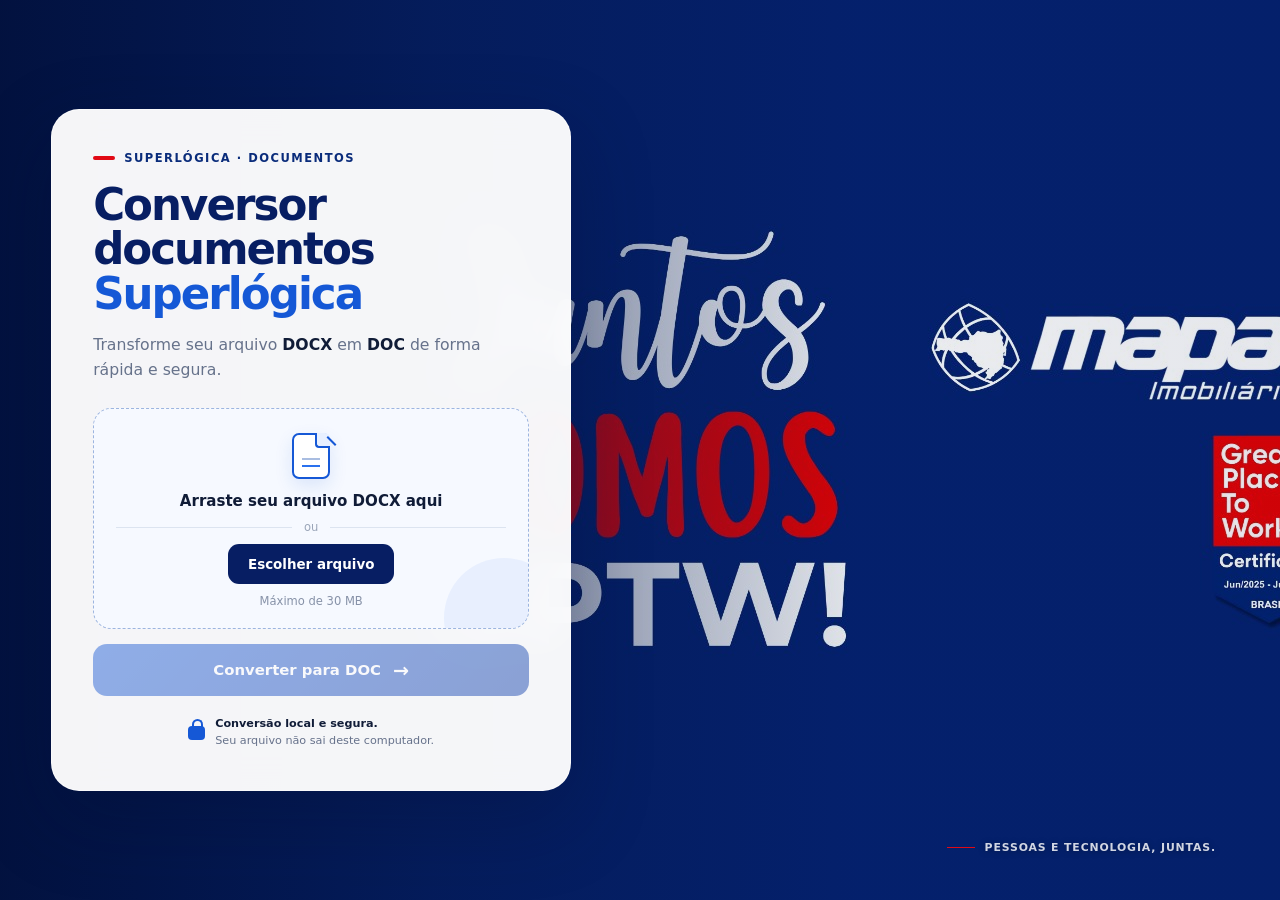
==== index.html @ 5e5b7078 "Add files via upload" ====
<!doctype html>
<html lang="pt-BR">
  <head>
    <meta charset="UTF-8" />
    <meta name="viewport" content="width=device-width, initial-scale=1" />
    <meta
      name="description"
      content="Converta documentos DOCX para DOC diretamente no navegador."
    />
    <meta name="theme-color" content="#071e63" />
    <title>Conversor documentos Superlógica</title>
    <link rel="stylesheet" href="styles.css" />
  </head>
  <body>
    <main class="page-shell">
      <section class="converter-card" aria-labelledby="page-title">
        <div class="eyebrow">
          <span class="eyebrow-mark" aria-hidden="true"></span>
          Superlógica · Documentos
        </div>

        <h1 id="page-title">Conversor documentos <span>Superlógica</span></h1>
        <p class="intro">
          Transforme seu arquivo <strong>DOCX</strong> em <strong>DOC</strong>
          de forma rápida e segura.
        </p>

        <div
          class="drop-zone"
          id="drop-zone"
          role="button"
          tabindex="0"
          aria-controls="file-input"
          aria-describedby="drop-hint"
        >
          <input
            id="file-input"
            type="file"
            accept=".docx,application/vnd.openxmlformats-officedocument.wordprocessingml.document"
            hidden
          />
          <div class="document-icon" aria-hidden="true">
            <span></span>
          </div>
          <p class="drop-title">Arraste seu arquivo DOCX aqui</p>
          <p class="drop-divider"><span>ou</span></p>
          <span class="choose-button">Escolher arquivo</span>
          <p class="drop-hint" id="drop-hint">Máximo de 30 MB</p>
        </div>

        <div class="file-card" id="file-card" hidden>
          <div class="file-badge" aria-hidden="true">DOCX</div>
          <div class="file-copy">
            <strong id="file-name"></strong>
            <span id="file-size"></span>
          </div>
          <button class="remove-button" id="remove-button" type="button">
            Remover
          </button>
        </div>

        <button class="convert-button" id="convert-button" type="button" disabled>
          <span class="button-label">Converter para DOC</span>
          <span class="button-arrow" aria-hidden="true">→</span>
        </button>

        <div class="status-card" id="status-card" role="status" aria-live="polite" hidden>
          <div class="status-icon" id="status-icon" aria-hidden="true">✓</div>
          <div class="status-copy">
            <strong id="status-title"></strong>
            <span id="status-message"></span>
          </div>
          <button class="download-again" id="download-again" type="button" hidden>
            Baixar novamente
          </button>
        </div>

        <div class="privacy-note">
          <span class="lock-icon" aria-hidden="true"></span>
          <p>
            <strong>Conversão local e segura.</strong>
            Seu arquivo não sai deste computador.
          </p>
        </div>
      </section>

      <div class="wallpaper-caption" aria-hidden="true">
        <span></span>
        Pessoas e tecnologia, juntas.
      </div>
    </main>

    <script src="vendor/mammoth.browser.min.js"></script>
    <script src="app.js"></script>
  </body>
</html>
---- styles.css ----
:root {
  --navy-950: #041541;
  --navy-900: #071e63;
  --navy-800: #0a2c7b;
  --blue-600: #1558d6;
  --blue-500: #2a71ee;
  --blue-100: #e8f0ff;
  --ink: #101c37;
  --muted: #66728b;
  --line: #dce4f1;
  --success: #087a4a;
  --danger: #bd1e2d;
  --white: #ffffff;
  --shadow: 0 28px 80px rgba(1, 13, 51, 0.28);
  font-family:
    Inter, ui-sans-serif, system-ui, -apple-system, BlinkMacSystemFont, "Segoe UI",
    sans-serif;
  color: var(--ink);
  font-synthesis: none;
}

* {
  box-sizing: border-box;
}

html {
  min-width: 320px;
  background: var(--navy-900);
}

body {
  min-width: 320px;
  min-height: 100vh;
  min-height: 100svh;
  margin: 0;
  background: var(--navy-900);
}

body::before {
  position: fixed;
  inset: 0;
  z-index: 0;
  content: "";
  background-image:
    linear-gradient(
      90deg,
      rgba(2, 16, 58, 0.9) 0%,
      rgba(5, 25, 78, 0.6) 34%,
      rgba(5, 23, 72, 0.08) 67%,
      rgba(5, 23, 72, 0.1) 100%
    ),
    url("assets/wallpaper.jpeg");
  background-position: center;
  background-size: cover;
}

button,
input {
  font: inherit;
}

button {
  -webkit-tap-highlight-color: transparent;
}

[hidden] {
  display: none !important;
}

.page-shell {
  position: relative;
  z-index: 1;
  display: grid;
  grid-template-columns: minmax(360px, 520px) 1fr;
  align-items: center;
  width: min(100%, 1680px);
  min-height: 100vh;
  min-height: 100svh;
  margin: 0 auto;
  padding: clamp(24px, 4vw, 64px);
}

.converter-card {
  width: 100%;
  padding: clamp(26px, 3.2vw, 44px);
  border: 1px solid rgba(255, 255, 255, 0.58);
  border-radius: 28px;
  background: rgba(255, 255, 255, 0.96);
  box-shadow: var(--shadow);
  backdrop-filter: blur(18px);
}

.eyebrow {
  display: flex;
  align-items: center;
  gap: 9px;
  margin-bottom: 18px;
  color: var(--navy-800);
  font-size: 0.72rem;
  font-weight: 800;
  letter-spacing: 0.13em;
  text-transform: uppercase;
}

.eyebrow-mark {
  width: 22px;
  height: 4px;
  border-radius: 10px;
  background: #e10915;
}

h1 {
  max-width: 420px;
  margin: 0;
  color: var(--navy-900);
  font-size: clamp(2rem, 3.4vw, 3.25rem);
  font-weight: 800;
  letter-spacing: -0.045em;
  line-height: 1.02;
}

h1 span {
  display: block;
  color: var(--blue-600);
}

.intro {
  max-width: 420px;
  margin: 16px 0 26px;
  color: var(--muted);
  font-size: 0.98rem;
  line-height: 1.6;
}

.intro strong {
  color: var(--ink);
}

.drop-zone {
  position: relative;
  padding: 24px 22px 20px;
  overflow: hidden;
  border: 1.5px dashed #9db5df;
  border-radius: 18px;
  outline: none;
  background: #f6f9ff;
  text-align: center;
  cursor: pointer;
  transition:
    border-color 160ms ease,
    background-color 160ms ease,
    box-shadow 160ms ease,
    transform 160ms ease;
}

.drop-zone::after {
  position: absolute;
  right: -36px;
  bottom: -50px;
  width: 120px;
  height: 120px;
  border-radius: 50%;
  background: rgba(42, 113, 238, 0.07);
  content: "";
}

.drop-zone:hover,
.drop-zone:focus-visible,
.drop-zone.is-dragging {
  border-color: var(--blue-500);
  background: #eef4ff;
  box-shadow: 0 0 0 4px rgba(42, 113, 238, 0.12);
  transform: translateY(-1px);
}

.document-icon {
  position: relative;
  width: 38px;
  height: 46px;
  margin: 0 auto 13px;
  border: 2px solid var(--blue-600);
  border-radius: 7px;
  background: var(--white);
  box-shadow: 0 7px 18px rgba(21, 88, 214, 0.12);
}

.document-icon::before {
  position: absolute;
  top: -2px;
  right: -2px;
  width: 13px;
  height: 13px;
  border-bottom: 2px solid var(--blue-600);
  border-left: 2px solid var(--blue-600);
  border-radius: 0 5px 0 4px;
  background: var(--blue-100);
  content: "";
}

.document-icon::after {
  position: absolute;
  right: 8px;
  bottom: 10px;
  left: 8px;
  height: 2px;
  background: var(--blue-500);
  box-shadow: 0 -7px 0 #a9bde1;
  content: "";
}

.document-icon span {
  position: absolute;
  top: 7px;
  right: -1px;
  width: 12px;
  height: 12px;
  border-top: 2px solid var(--blue-600);
  transform: rotate(45deg) translate(1px, -6px);
}

.drop-title {
  margin: 0;
  color: var(--ink);
  font-size: 0.94rem;
  font-weight: 750;
}

.drop-divider {
  display: flex;
  align-items: center;
  gap: 12px;
  margin: 10px auto;
  color: #9aa5b8;
  font-size: 0.72rem;
}

.drop-divider::before,
.drop-divider::after {
  flex: 1;
  height: 1px;
  background: #dce4f0;
  content: "";
}

.choose-button {
  position: relative;
  z-index: 1;
  display: inline-flex;
  align-items: center;
  justify-content: center;
  min-height: 40px;
  padding: 0 20px;
  border-radius: 11px;
  background: var(--navy-900);
  color: var(--white);
  font-size: 0.84rem;
  font-weight: 750;
}

.drop-hint {
  margin: 10px 0 0;
  color: #8792a8;
  font-size: 0.72rem;
}

.file-card {
  display: flex;
  align-items: center;
  gap: 13px;
  margin-top: 14px;
  padding: 13px;
  border: 1px solid var(--line);
  border-radius: 14px;
  background: var(--white);
}

.file-badge {
  display: grid;
  flex: 0 0 48px;
  place-items: center;
  width: 48px;
  height: 48px;
  border-radius: 12px;
  background: var(--blue-100);
  color: var(--blue-600);
  font-size: 0.62rem;
  font-weight: 850;
  letter-spacing: 0.03em;
}

.file-copy {
  display: flex;
  min-width: 0;
  flex: 1;
  flex-direction: column;
  gap: 3px;
}

.file-copy strong {
  overflow: hidden;
  color: var(--ink);
  font-size: 0.82rem;
  text-overflow: ellipsis;
  white-space: nowrap;
}

.file-copy span {
  color: var(--muted);
  font-size: 0.72rem;
}

.remove-button,
.download-again {
  padding: 8px 10px;
  border: 0;
  border-radius: 9px;
  background: transparent;
  color: var(--blue-600);
  font-size: 0.75rem;
  font-weight: 750;
  cursor: pointer;
}

.remove-button:hover,
.download-again:hover {
  background: var(--blue-100);
}

.convert-button {
  display: flex;
  align-items: center;
  justify-content: center;
  gap: 12px;
  width: 100%;
  min-height: 52px;
  margin-top: 15px;
  padding: 0 20px;
  border: 0;
  border-radius: 14px;
  background: linear-gradient(135deg, var(--blue-600), #0b3ba9);
  box-shadow: 0 12px 28px rgba(21, 88, 214, 0.26);
  color: var(--white);
  font-size: 0.93rem;
  font-weight: 800;
  cursor: pointer;
  transition:
    box-shadow 160ms ease,
    transform 160ms ease,
    opacity 160ms ease;
}

.convert-button:not(:disabled):hover {
  box-shadow: 0 15px 34px rgba(21, 88, 214, 0.34);
  transform: translateY(-1px);
}

.convert-button:focus-visible,
.remove-button:focus-visible,
.download-again:focus-visible {
  outline: 3px solid rgba(42, 113, 238, 0.28);
  outline-offset: 2px;
}

.convert-button:disabled {
  box-shadow: none;
  cursor: not-allowed;
  opacity: 0.45;
}

.convert-button.is-loading .button-arrow {
  width: 17px;
  height: 17px;
  border: 2px solid rgba(255, 255, 255, 0.45);
  border-top-color: var(--white);
  border-radius: 50%;
  font-size: 0;
  animation: spin 700ms linear infinite;
}

.button-arrow {
  font-size: 1.2rem;
  line-height: 1;
}

.status-card {
  display: grid;
  grid-template-columns: auto 1fr;
  align-items: center;
  gap: 12px;
  margin-top: 14px;
  padding: 13px;
  border: 1px solid #b8e0ce;
  border-radius: 14px;
  background: #f0fbf6;
}

.status-card.is-error {
  border-color: #f0bec4;
  background: #fff4f5;
}

.status-icon {
  display: grid;
  width: 34px;
  height: 34px;
  place-items: center;
  border-radius: 50%;
  background: var(--success);
  color: var(--white);
  font-weight: 850;
}

.status-card.is-error .status-icon {
  background: var(--danger);
}

.status-copy {
  display: flex;
  min-width: 0;
  flex-direction: column;
  gap: 2px;
}

.status-copy strong {
  color: var(--ink);
  font-size: 0.8rem;
}

.status-copy span {
  color: var(--muted);
  font-size: 0.72rem;
  line-height: 1.4;
}

.download-again {
  grid-column: 2;
  justify-self: start;
  padding-left: 0;
}

.privacy-note {
  display: flex;
  align-items: center;
  justify-content: center;
  gap: 10px;
  margin-top: 20px;
  color: var(--muted);
}

.privacy-note p {
  margin: 0;
  font-size: 0.7rem;
  line-height: 1.45;
}

.privacy-note strong {
  display: block;
  color: var(--ink);
}

.lock-icon {
  position: relative;
  width: 17px;
  height: 14px;
  border-radius: 4px;
  background: var(--blue-600);
}

.lock-icon::before {
  position: absolute;
  top: -7px;
  left: 4px;
  width: 7px;
  height: 8px;
  border: 2px solid var(--blue-600);
  border-bottom: 0;
  border-radius: 6px 6px 0 0;
  content: "";
}

.wallpaper-caption {
  position: absolute;
  right: clamp(28px, 5vw, 76px);
  bottom: clamp(20px, 4vw, 46px);
  display: flex;
  align-items: center;
  gap: 10px;
  color: rgba(255, 255, 255, 0.82);
  font-size: 0.68rem;
  font-weight: 700;
  letter-spacing: 0.08em;
  text-transform: uppercase;
  text-shadow: 0 1px 6px rgba(0, 0, 0, 0.35);
}

.wallpaper-caption span {
  width: 28px;
  height: 1px;
  background: #e10915;
}

@keyframes spin {
  to {
    transform: rotate(360deg);
  }
}

@media (max-width: 940px) {
  body::before {
    background-image:
      linear-gradient(rgba(3, 19, 64, 0.72), rgba(3, 19, 64, 0.82)),
      url("assets/wallpaper.jpeg");
    background-position: 61% center;
  }

  .page-shell {
    grid-template-columns: 1fr;
    justify-items: center;
    padding: 26px;
  }

  .converter-card {
    max-width: 520px;
  }

  .wallpaper-caption {
    display: none;
  }
}

@media (max-width: 560px) {
  .page-shell {
    align-items: start;
    padding: 14px;
  }

  .converter-card {
    margin: 0;
    padding: 24px 20px;
    border-radius: 22px;
  }

  .eyebrow {
    margin-bottom: 14px;
  }

  h1 {
    font-size: 2.1rem;
  }

  .intro {
    margin-bottom: 20px;
  }

  .drop-zone {
    padding: 20px 16px 17px;
  }

  .file-card {
    gap: 10px;
  }

  .file-badge {
    flex-basis: 42px;
    width: 42px;
    height: 42px;
  }
}

@media (prefers-reduced-motion: reduce) {
  *,
  *::before,
  *::after {
    scroll-behavior: auto !important;
    transition-duration: 0.01ms !important;
    animation-duration: 0.01ms !important;
    animation-iteration-count: 1 !important;
  }
}
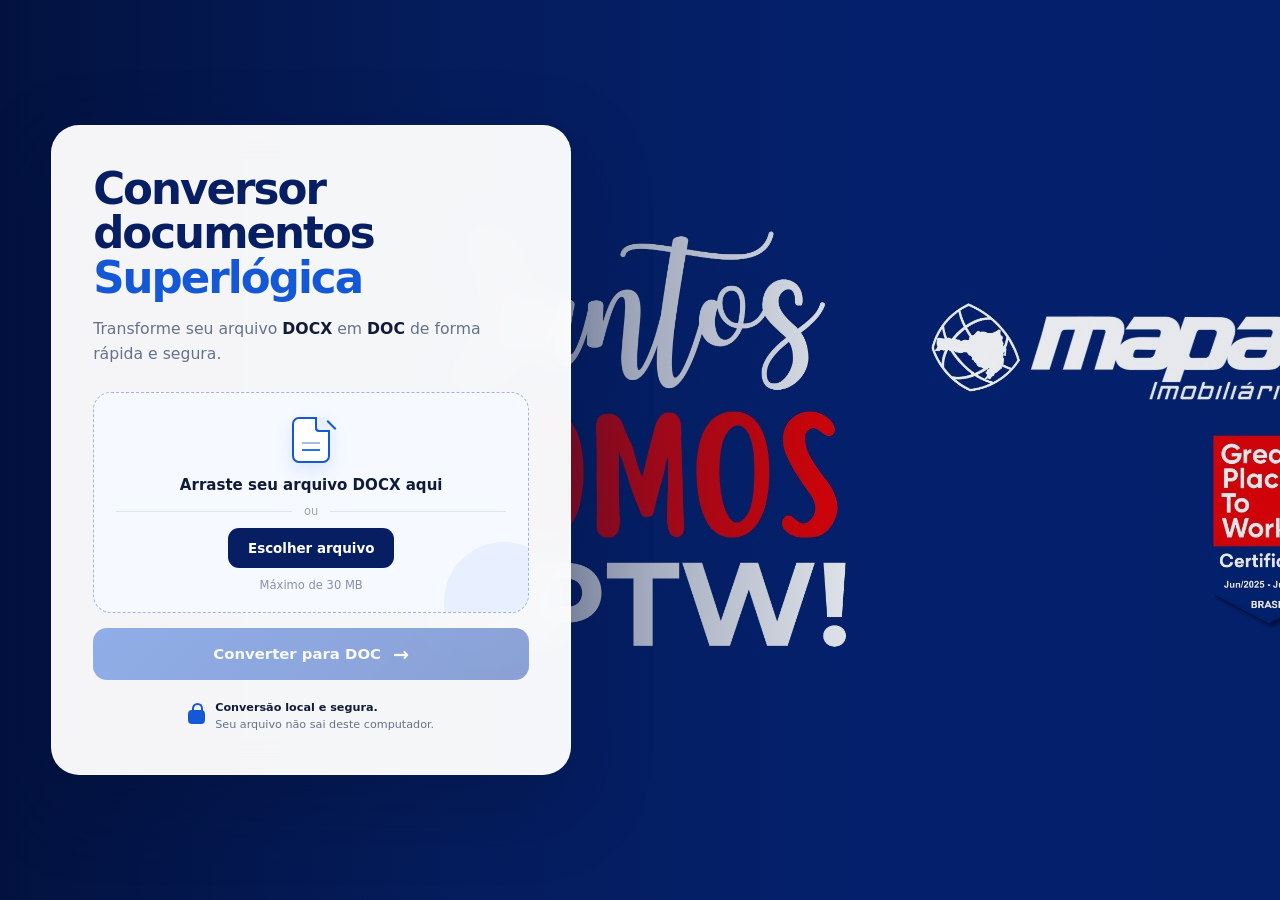
==== commit 486fd6e9: "Add files via upload" ====
--- a/index.html
+++ b/index.html
@@ -14,11 +14,6 @@
   <body>
     <main class="page-shell">
       <section class="converter-card" aria-labelledby="page-title">
-        <div class="eyebrow">
-          <span class="eyebrow-mark" aria-hidden="true"></span>
-          Superlógica · Documentos
-        </div>
-
         <h1 id="page-title">Conversor documentos <span>Superlógica</span></h1>
         <p class="intro">
           Transforme seu arquivo <strong>DOCX</strong> em <strong>DOC</strong>
@@ -84,10 +79,6 @@
         </div>
       </section>
 
-      <div class="wallpaper-caption" aria-hidden="true">
-        <span></span>
-        Pessoas e tecnologia, juntas.
-      </div>
     </main>
 
     <script src="vendor/mammoth.browser.min.js"></script>
--- a/styles.css
+++ b/styles.css
@@ -90,25 +90,6 @@
   backdrop-filter: blur(18px);
 }
 
-.eyebrow {
-  display: flex;
-  align-items: center;
-  gap: 9px;
-  margin-bottom: 18px;
-  color: var(--navy-800);
-  font-size: 0.72rem;
-  font-weight: 800;
-  letter-spacing: 0.13em;
-  text-transform: uppercase;
-}
-
-.eyebrow-mark {
-  width: 22px;
-  height: 4px;
-  border-radius: 10px;
-  background: #e10915;
-}
-
 h1 {
   max-width: 420px;
   margin: 0;
@@ -478,27 +459,6 @@
   content: "";
 }
 
-.wallpaper-caption {
-  position: absolute;
-  right: clamp(28px, 5vw, 76px);
-  bottom: clamp(20px, 4vw, 46px);
-  display: flex;
-  align-items: center;
-  gap: 10px;
-  color: rgba(255, 255, 255, 0.82);
-  font-size: 0.68rem;
-  font-weight: 700;
-  letter-spacing: 0.08em;
-  text-transform: uppercase;
-  text-shadow: 0 1px 6px rgba(0, 0, 0, 0.35);
-}
-
-.wallpaper-caption span {
-  width: 28px;
-  height: 1px;
-  background: #e10915;
-}
-
 @keyframes spin {
   to {
     transform: rotate(360deg);
@@ -523,9 +483,6 @@
     max-width: 520px;
   }
 
-  .wallpaper-caption {
-    display: none;
-  }
 }
 
 @media (max-width: 560px) {
@@ -538,10 +495,6 @@
     margin: 0;
     padding: 24px 20px;
     border-radius: 22px;
-  }
-
-  .eyebrow {
-    margin-bottom: 14px;
   }
 
   h1 {
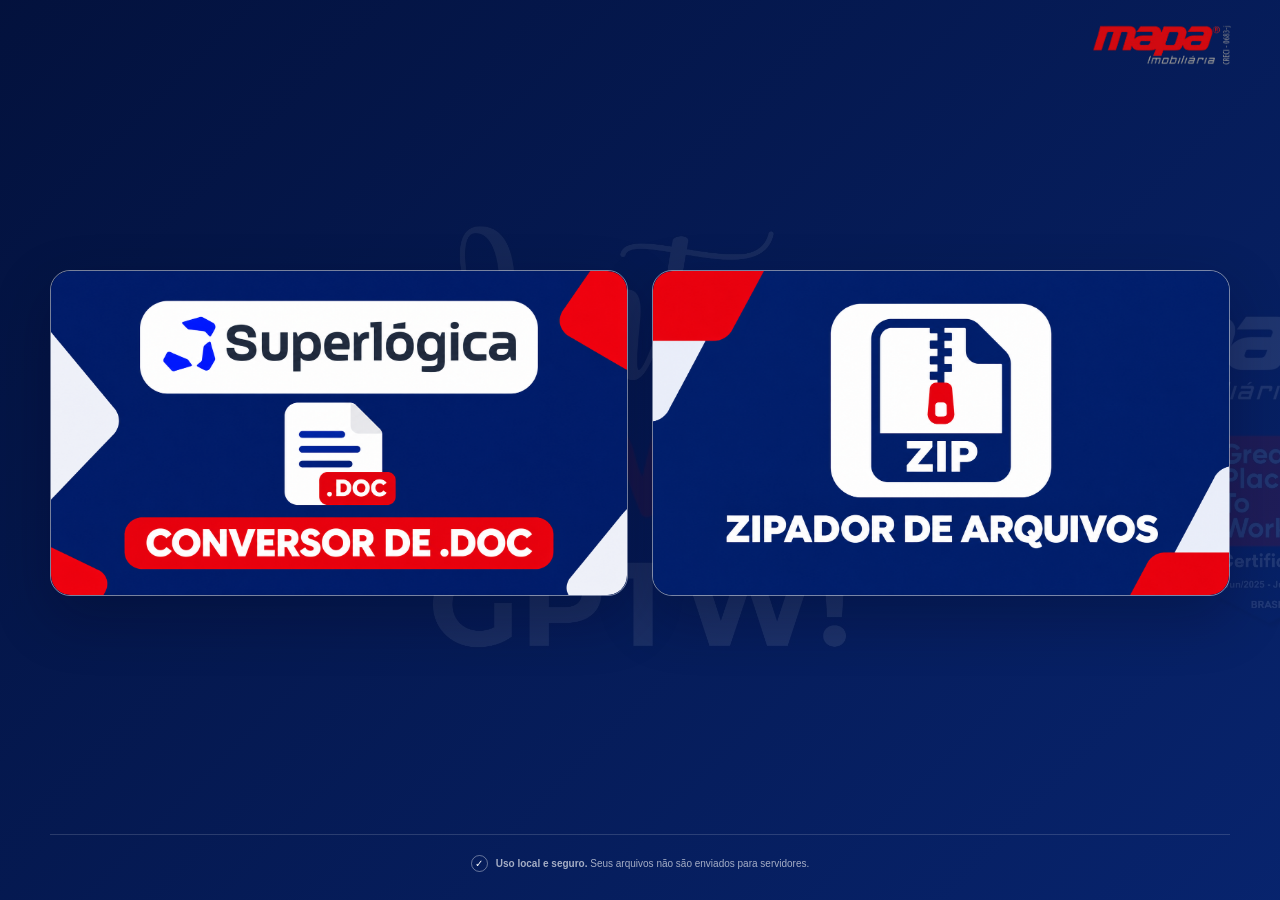
==== commit 36ab573f: "Substitui conteúdo pelo Mapa Portal" ====
--- a/index.html
+++ b/index.html
@@ -1,87 +1,38 @@
 <!doctype html>
 <html lang="pt-BR">
-  <head>
-    <meta charset="UTF-8" />
-    <meta name="viewport" content="width=device-width, initial-scale=1" />
-    <meta
-      name="description"
-      content="Converta documentos DOCX para DOC diretamente no navegador."
-    />
-    <meta name="theme-color" content="#071e63" />
-    <title>Conversor documentos Superlógica</title>
-    <link rel="stylesheet" href="styles.css" />
-  </head>
-  <body>
-    <main class="page-shell">
-      <section class="converter-card" aria-labelledby="page-title">
-        <h1 id="page-title">Conversor documentos <span>Superlógica</span></h1>
-        <p class="intro">
-          Transforme seu arquivo <strong>DOCX</strong> em <strong>DOC</strong>
-          de forma rápida e segura.
-        </p>
+<head>
+  <meta charset="utf-8">
+  <meta name="viewport" content="width=device-width, initial-scale=1">
+  <meta name="description" content="Portal de ferramentas da Mapa Imobiliária.">
+  <meta name="theme-color" content="#08256f">
+  <title>Ferramentas Mapa Imobiliária</title>
+  <link rel="icon" href="data:image/svg+xml,%3Csvg xmlns='http://www.w3.org/2000/svg' viewBox='0 0 64 64'%3E%3Crect width='64' height='64' rx='16' fill='%23082066'/%3E%3Cpath d='M15 32 32 17 49 32M22 29v19h20V29M29 48V35h7v13' fill='none' stroke='white' stroke-width='4'/%3E%3C/svg%3E">
+  <link rel="stylesheet" href="styles.css">
+</head>
+<body>
+  <header class="topbar">
+    <img class="mapa-logo" src="assets/mapa-logo.png" alt="Mapa Imobiliária" width="447" height="112">
+  </header>
 
-        <div
-          class="drop-zone"
-          id="drop-zone"
-          role="button"
-          tabindex="0"
-          aria-controls="file-input"
-          aria-describedby="drop-hint"
-        >
-          <input
-            id="file-input"
-            type="file"
-            accept=".docx,application/vnd.openxmlformats-officedocument.wordprocessingml.document"
-            hidden
-          />
-          <div class="document-icon" aria-hidden="true">
-            <span></span>
-          </div>
-          <p class="drop-title">Arraste seu arquivo DOCX aqui</p>
-          <p class="drop-divider"><span>ou</span></p>
-          <span class="choose-button">Escolher arquivo</span>
-          <p class="drop-hint" id="drop-hint">Máximo de 30 MB</p>
-        </div>
+  <main>
+    <section class="tool-grid" aria-label="Ferramentas disponíveis">
+      <a class="tool-card" href="ferramentas/conversor-doc/index.html" aria-label="Abrir Conversor de .DOC">
+        <span class="thumbnail-wrap">
+          <img src="assets/thumbnail-conversor-doc.png" alt="Conversor de DOC com a identidade da Superlógica" width="1536" height="864">
+        </span>
+      </a>
 
-        <div class="file-card" id="file-card" hidden>
-          <div class="file-badge" aria-hidden="true">DOCX</div>
-          <div class="file-copy">
-            <strong id="file-name"></strong>
-            <span id="file-size"></span>
-          </div>
-          <button class="remove-button" id="remove-button" type="button">
-            Remover
-          </button>
-        </div>
+      <a class="tool-card" href="ferramentas/zipador/index.html" aria-label="Abrir Zipador de arquivos">
+        <span class="thumbnail-wrap">
+          <img src="assets/thumbnail-zipador-arquivos.png" alt="Ícone de arquivo ZIP com a identidade da Mapa" width="1536" height="864">
+        </span>
+      </a>
+    </section>
+  </main>
 
-        <button class="convert-button" id="convert-button" type="button" disabled>
-          <span class="button-label">Converter para DOC</span>
-          <span class="button-arrow" aria-hidden="true">→</span>
-        </button>
-
-        <div class="status-card" id="status-card" role="status" aria-live="polite" hidden>
-          <div class="status-icon" id="status-icon" aria-hidden="true">✓</div>
-          <div class="status-copy">
-            <strong id="status-title"></strong>
-            <span id="status-message"></span>
-          </div>
-          <button class="download-again" id="download-again" type="button" hidden>
-            Baixar novamente
-          </button>
-        </div>
-
-        <div class="privacy-note">
-          <span class="lock-icon" aria-hidden="true"></span>
-          <p>
-            <strong>Conversão local e segura.</strong>
-            Seu arquivo não sai deste computador.
-          </p>
-        </div>
-      </section>
-
-    </main>
-
-    <script src="vendor/mammoth.browser.min.js"></script>
-    <script src="app.js"></script>
-  </body>
+  <footer>
+    <span class="security-icon" aria-hidden="true">✓</span>
+    <span><strong>Uso local e seguro.</strong> Seus arquivos não são enviados para servidores.</span>
+  </footer>
+</body>
 </html>
--- a/styles.css
+++ b/styles.css
@@ -1,532 +1,263 @@
 :root {
-  --navy-950: #041541;
-  --navy-900: #071e63;
-  --navy-800: #0a2c7b;
-  --blue-600: #1558d6;
-  --blue-500: #2a71ee;
-  --blue-100: #e8f0ff;
-  --ink: #101c37;
-  --muted: #66728b;
-  --line: #dce4f1;
-  --success: #087a4a;
-  --danger: #bd1e2d;
-  --white: #ffffff;
-  --shadow: 0 28px 80px rgba(1, 13, 51, 0.28);
-  font-family:
-    Inter, ui-sans-serif, system-ui, -apple-system, BlinkMacSystemFont, "Segoe UI",
-    sans-serif;
-  color: var(--ink);
+  color-scheme: light;
+  font-family: "Segoe UI", Arial, sans-serif;
+  color: #12203e;
+  background: #08246d;
   font-synthesis: none;
-}
-
-* {
-  box-sizing: border-box;
-}
-
-html {
-  min-width: 320px;
-  background: var(--navy-900);
-}
+  --navy: #08246d;
+  --navy-dark: #04194e;
+  --red: #ee121f;
+  --muted: #65718a;
+}
+
+* { box-sizing: border-box; }
+
+html { min-height: 100%; }
 
 body {
-  min-width: 320px;
+  margin: 0;
   min-height: 100vh;
-  min-height: 100svh;
+  background:
+    linear-gradient(135deg, rgba(3, 17, 59, .96), rgba(8, 36, 109, .88)),
+    url("assets/wallpaper.jpeg") center / cover fixed no-repeat;
+  display: flex;
+  flex-direction: column;
+}
+
+a { color: inherit; }
+
+a:focus-visible {
+  outline: 3px solid #fff;
+  outline-offset: 5px;
+}
+
+.topbar {
+  width: min(1180px, calc(100% - 48px));
+  margin: 0 auto;
+  padding: 32px 0 20px;
+  display: flex;
+  align-items: center;
+  justify-content: flex-end;
+  color: #fff;
+}
+
+.mapa-logo {
+  position: fixed;
+  top: 24px;
+  right: 28px;
+  z-index: 30;
+  display: block;
+  width: 180px;
+  height: auto;
+  object-fit: contain;
+}
+
+.brand {
+  color: #fff;
+  text-decoration: none;
+  font-size: 37px;
+  line-height: .78;
+  font-weight: 900;
+  font-style: italic;
+  letter-spacing: -2px;
+}
+
+.brand span {
+  display: block;
+  margin: 10px 0 0 4px;
+  font-size: 8px;
+  font-style: normal;
+  font-weight: 600;
+  letter-spacing: 2.4px;
+}
+
+.header-label {
+  font-size: 10px;
+  font-weight: 700;
+  letter-spacing: 2.2px;
+  opacity: .8;
+}
+
+main {
+  width: min(1180px, calc(100% - 48px));
+  margin: auto;
+  padding: 60px 0 80px;
+}
+
+.intro {
+  max-width: 650px;
+  color: #fff;
+  margin-bottom: 42px;
+}
+
+.eyebrow {
+  display: flex;
+  align-items: center;
+  gap: 9px;
+  font-size: 10px;
+  font-weight: 700;
+  letter-spacing: 2px;
+  opacity: .76;
+}
+
+.eyebrow > span {
+  width: 7px;
+  height: 7px;
+  border-radius: 50%;
+  background: var(--red);
+}
+
+h1 {
+  margin: 16px 0 12px;
+  font-size: clamp(38px, 5vw, 61px);
+  line-height: 1.02;
+  letter-spacing: -2.5px;
+}
+
+.intro p {
   margin: 0;
-  background: var(--navy-900);
-}
-
-body::before {
-  position: fixed;
-  inset: 0;
-  z-index: 0;
-  content: "";
-  background-image:
-    linear-gradient(
-      90deg,
-      rgba(2, 16, 58, 0.9) 0%,
-      rgba(5, 25, 78, 0.6) 34%,
-      rgba(5, 23, 72, 0.08) 67%,
-      rgba(5, 23, 72, 0.1) 100%
-    ),
-    url("assets/wallpaper.jpeg");
-  background-position: center;
-  background-size: cover;
-}
-
-button,
-input {
-  font: inherit;
-}
-
-button {
-  -webkit-tap-highlight-color: transparent;
-}
-
-[hidden] {
-  display: none !important;
-}
-
-.page-shell {
+  max-width: 570px;
+  color: rgba(255, 255, 255, .75);
+  font-size: 16px;
+  line-height: 1.65;
+}
+
+.tool-grid {
+  width: 100%;
+  display: grid;
+  grid-template-columns: repeat(2, minmax(0, 1fr));
+  gap: 24px;
+}
+
+.tool-card {
+  min-width: 0;
+  background: transparent;
+  border: 1px solid rgba(255, 255, 255, .46);
+  border-radius: 20px;
+  overflow: hidden;
+  text-decoration: none;
+  box-shadow: 0 22px 55px rgba(0, 7, 33, .3);
+  transition: transform .2s ease, box-shadow .2s ease;
+}
+
+.tool-card:hover {
+  transform: translateY(-6px);
+  box-shadow: 0 28px 70px rgba(0, 7, 33, .42);
+}
+
+.thumbnail-wrap {
   position: relative;
-  z-index: 1;
+  display: block;
+  aspect-ratio: 16 / 9;
+  overflow: hidden;
+  border-radius: inherit;
+  background: var(--navy);
+}
+
+.thumbnail-wrap img {
+  display: block;
+  width: 100%;
+  height: 100%;
+  object-fit: cover;
+  transition: transform .35s ease;
+}
+
+.tool-card:hover img { transform: scale(1.025); }
+
+.open-icon {
+  position: absolute;
+  top: 16px;
+  right: 16px;
+  width: 37px;
+  height: 37px;
+  border-radius: 50%;
   display: grid;
-  grid-template-columns: minmax(360px, 520px) 1fr;
-  align-items: center;
-  width: min(100%, 1680px);
-  min-height: 100vh;
-  min-height: 100svh;
+  place-items: center;
+  color: var(--navy);
+  background: rgba(255, 255, 255, .94);
+  font-size: 18px;
+  box-shadow: 0 5px 18px rgba(0, 0, 0, .17);
+}
+
+.card-copy {
+  min-height: 132px;
+  padding: 24px 25px 22px;
+  display: flex;
+  align-items: flex-end;
+  justify-content: space-between;
+  gap: 22px;
+}
+
+.card-copy strong {
+  display: block;
+  margin-bottom: 8px;
+  color: #10214b;
+  font-size: 20px;
+  letter-spacing: -.4px;
+}
+
+.card-copy small {
+  display: block;
+  max-width: 300px;
+  color: var(--muted);
+  font-size: 12px;
+  line-height: 1.5;
+}
+
+.action {
+  flex: none;
+  color: var(--navy);
+  font-size: 11px;
+  font-weight: 700;
+  white-space: nowrap;
+}
+
+.action span { color: var(--red); margin-left: 5px; }
+
+footer {
+  width: min(1180px, calc(100% - 48px));
   margin: 0 auto;
-  padding: clamp(24px, 4vw, 64px);
-}
-
-.converter-card {
-  width: 100%;
-  padding: clamp(26px, 3.2vw, 44px);
-  border: 1px solid rgba(255, 255, 255, 0.58);
-  border-radius: 28px;
-  background: rgba(255, 255, 255, 0.96);
-  box-shadow: var(--shadow);
-  backdrop-filter: blur(18px);
-}
-
-h1 {
-  max-width: 420px;
-  margin: 0;
-  color: var(--navy-900);
-  font-size: clamp(2rem, 3.4vw, 3.25rem);
-  font-weight: 800;
-  letter-spacing: -0.045em;
-  line-height: 1.02;
-}
-
-h1 span {
-  display: block;
-  color: var(--blue-600);
-}
-
-.intro {
-  max-width: 420px;
-  margin: 16px 0 26px;
-  color: var(--muted);
-  font-size: 0.98rem;
-  line-height: 1.6;
-}
-
-.intro strong {
-  color: var(--ink);
-}
-
-.drop-zone {
-  position: relative;
-  padding: 24px 22px 20px;
-  overflow: hidden;
-  border: 1.5px dashed #9db5df;
-  border-radius: 18px;
-  outline: none;
-  background: #f6f9ff;
-  text-align: center;
-  cursor: pointer;
-  transition:
-    border-color 160ms ease,
-    background-color 160ms ease,
-    box-shadow 160ms ease,
-    transform 160ms ease;
-}
-
-.drop-zone::after {
-  position: absolute;
-  right: -36px;
-  bottom: -50px;
-  width: 120px;
-  height: 120px;
-  border-radius: 50%;
-  background: rgba(42, 113, 238, 0.07);
-  content: "";
-}
-
-.drop-zone:hover,
-.drop-zone:focus-visible,
-.drop-zone.is-dragging {
-  border-color: var(--blue-500);
-  background: #eef4ff;
-  box-shadow: 0 0 0 4px rgba(42, 113, 238, 0.12);
-  transform: translateY(-1px);
-}
-
-.document-icon {
-  position: relative;
-  width: 38px;
-  height: 46px;
-  margin: 0 auto 13px;
-  border: 2px solid var(--blue-600);
-  border-radius: 7px;
-  background: var(--white);
-  box-shadow: 0 7px 18px rgba(21, 88, 214, 0.12);
-}
-
-.document-icon::before {
-  position: absolute;
-  top: -2px;
-  right: -2px;
-  width: 13px;
-  height: 13px;
-  border-bottom: 2px solid var(--blue-600);
-  border-left: 2px solid var(--blue-600);
-  border-radius: 0 5px 0 4px;
-  background: var(--blue-100);
-  content: "";
-}
-
-.document-icon::after {
-  position: absolute;
-  right: 8px;
-  bottom: 10px;
-  left: 8px;
-  height: 2px;
-  background: var(--blue-500);
-  box-shadow: 0 -7px 0 #a9bde1;
-  content: "";
-}
-
-.document-icon span {
-  position: absolute;
-  top: 7px;
-  right: -1px;
-  width: 12px;
-  height: 12px;
-  border-top: 2px solid var(--blue-600);
-  transform: rotate(45deg) translate(1px, -6px);
-}
-
-.drop-title {
-  margin: 0;
-  color: var(--ink);
-  font-size: 0.94rem;
-  font-weight: 750;
-}
-
-.drop-divider {
-  display: flex;
-  align-items: center;
-  gap: 12px;
-  margin: 10px auto;
-  color: #9aa5b8;
-  font-size: 0.72rem;
-}
-
-.drop-divider::before,
-.drop-divider::after {
-  flex: 1;
-  height: 1px;
-  background: #dce4f0;
-  content: "";
-}
-
-.choose-button {
-  position: relative;
-  z-index: 1;
-  display: inline-flex;
+  padding: 20px 0 28px;
+  border-top: 1px solid rgba(255, 255, 255, .15);
+  display: flex;
   align-items: center;
   justify-content: center;
-  min-height: 40px;
-  padding: 0 20px;
-  border-radius: 11px;
-  background: var(--navy-900);
-  color: var(--white);
-  font-size: 0.84rem;
-  font-weight: 750;
-}
-
-.drop-hint {
-  margin: 10px 0 0;
-  color: #8792a8;
-  font-size: 0.72rem;
-}
-
-.file-card {
-  display: flex;
-  align-items: center;
-  gap: 13px;
-  margin-top: 14px;
-  padding: 13px;
-  border: 1px solid var(--line);
-  border-radius: 14px;
-  background: var(--white);
-}
-
-.file-badge {
-  display: grid;
-  flex: 0 0 48px;
-  place-items: center;
-  width: 48px;
-  height: 48px;
-  border-radius: 12px;
-  background: var(--blue-100);
-  color: var(--blue-600);
-  font-size: 0.62rem;
-  font-weight: 850;
-  letter-spacing: 0.03em;
-}
-
-.file-copy {
-  display: flex;
-  min-width: 0;
-  flex: 1;
-  flex-direction: column;
-  gap: 3px;
-}
-
-.file-copy strong {
-  overflow: hidden;
-  color: var(--ink);
-  font-size: 0.82rem;
-  text-overflow: ellipsis;
-  white-space: nowrap;
-}
-
-.file-copy span {
-  color: var(--muted);
-  font-size: 0.72rem;
-}
-
-.remove-button,
-.download-again {
-  padding: 8px 10px;
-  border: 0;
-  border-radius: 9px;
-  background: transparent;
-  color: var(--blue-600);
-  font-size: 0.75rem;
-  font-weight: 750;
-  cursor: pointer;
-}
-
-.remove-button:hover,
-.download-again:hover {
-  background: var(--blue-100);
-}
-
-.convert-button {
-  display: flex;
-  align-items: center;
-  justify-content: center;
-  gap: 12px;
-  width: 100%;
-  min-height: 52px;
-  margin-top: 15px;
-  padding: 0 20px;
-  border: 0;
-  border-radius: 14px;
-  background: linear-gradient(135deg, var(--blue-600), #0b3ba9);
-  box-shadow: 0 12px 28px rgba(21, 88, 214, 0.26);
-  color: var(--white);
-  font-size: 0.93rem;
-  font-weight: 800;
-  cursor: pointer;
-  transition:
-    box-shadow 160ms ease,
-    transform 160ms ease,
-    opacity 160ms ease;
-}
-
-.convert-button:not(:disabled):hover {
-  box-shadow: 0 15px 34px rgba(21, 88, 214, 0.34);
-  transform: translateY(-1px);
-}
-
-.convert-button:focus-visible,
-.remove-button:focus-visible,
-.download-again:focus-visible {
-  outline: 3px solid rgba(42, 113, 238, 0.28);
-  outline-offset: 2px;
-}
-
-.convert-button:disabled {
-  box-shadow: none;
-  cursor: not-allowed;
-  opacity: 0.45;
-}
-
-.convert-button.is-loading .button-arrow {
+  gap: 8px;
+  color: rgba(255, 255, 255, .64);
+  font-size: 10px;
+}
+
+.security-icon {
   width: 17px;
   height: 17px;
-  border: 2px solid rgba(255, 255, 255, 0.45);
-  border-top-color: var(--white);
+  border: 1px solid rgba(255, 255, 255, .38);
   border-radius: 50%;
-  font-size: 0;
-  animation: spin 700ms linear infinite;
-}
-
-.button-arrow {
-  font-size: 1.2rem;
-  line-height: 1;
-}
-
-.status-card {
   display: grid;
-  grid-template-columns: auto 1fr;
-  align-items: center;
-  gap: 12px;
-  margin-top: 14px;
-  padding: 13px;
-  border: 1px solid #b8e0ce;
-  border-radius: 14px;
-  background: #f0fbf6;
-}
-
-.status-card.is-error {
-  border-color: #f0bec4;
-  background: #fff4f5;
-}
-
-.status-icon {
-  display: grid;
-  width: 34px;
-  height: 34px;
   place-items: center;
-  border-radius: 50%;
-  background: var(--success);
-  color: var(--white);
-  font-weight: 850;
-}
-
-.status-card.is-error .status-icon {
-  background: var(--danger);
-}
-
-.status-copy {
-  display: flex;
-  min-width: 0;
-  flex-direction: column;
-  gap: 2px;
-}
-
-.status-copy strong {
-  color: var(--ink);
-  font-size: 0.8rem;
-}
-
-.status-copy span {
-  color: var(--muted);
-  font-size: 0.72rem;
-  line-height: 1.4;
-}
-
-.download-again {
-  grid-column: 2;
-  justify-self: start;
-  padding-left: 0;
-}
-
-.privacy-note {
-  display: flex;
-  align-items: center;
-  justify-content: center;
-  gap: 10px;
-  margin-top: 20px;
-  color: var(--muted);
-}
-
-.privacy-note p {
-  margin: 0;
-  font-size: 0.7rem;
-  line-height: 1.45;
-}
-
-.privacy-note strong {
-  display: block;
-  color: var(--ink);
-}
-
-.lock-icon {
-  position: relative;
-  width: 17px;
-  height: 14px;
-  border-radius: 4px;
-  background: var(--blue-600);
-}
-
-.lock-icon::before {
-  position: absolute;
-  top: -7px;
-  left: 4px;
-  width: 7px;
-  height: 8px;
-  border: 2px solid var(--blue-600);
-  border-bottom: 0;
-  border-radius: 6px 6px 0 0;
-  content: "";
-}
-
-@keyframes spin {
-  to {
-    transform: rotate(360deg);
-  }
-}
-
-@media (max-width: 940px) {
-  body::before {
-    background-image:
-      linear-gradient(rgba(3, 19, 64, 0.72), rgba(3, 19, 64, 0.82)),
-      url("assets/wallpaper.jpeg");
-    background-position: 61% center;
-  }
-
-  .page-shell {
-    grid-template-columns: 1fr;
-    justify-items: center;
-    padding: 26px;
-  }
-
-  .converter-card {
-    max-width: 520px;
-  }
-
-}
-
-@media (max-width: 560px) {
-  .page-shell {
-    align-items: start;
-    padding: 14px;
-  }
-
-  .converter-card {
-    margin: 0;
-    padding: 24px 20px;
-    border-radius: 22px;
-  }
-
-  h1 {
-    font-size: 2.1rem;
-  }
-
-  .intro {
-    margin-bottom: 20px;
-  }
-
-  .drop-zone {
-    padding: 20px 16px 17px;
-  }
-
-  .file-card {
-    gap: 10px;
-  }
-
-  .file-badge {
-    flex-basis: 42px;
-    width: 42px;
-    height: 42px;
-  }
+  color: #fff;
+  font-size: 10px;
+}
+
+@media (max-width: 800px) {
+  .tool-grid { grid-template-columns: 1fr; }
+  main { padding: 38px 0 54px; }
+}
+
+@media (max-width: 540px) {
+  .topbar, main, footer { width: min(100% - 28px, 1180px); }
+  .topbar { padding-top: 23px; }
+  .mapa-logo { top: 16px; right: 15px; width: 140px; }
+  .brand { font-size: 31px; }
+  .header-label { font-size: 8px; letter-spacing: 1.2px; }
+  main { padding: 28px 0 44px; }
+  h1 { letter-spacing: -1.8px; }
+  .intro { margin-bottom: 28px; }
+  .intro p { font-size: 14px; }
+  .card-copy { min-height: 0; padding: 20px; align-items: flex-start; flex-direction: column; gap: 16px; }
+  .tool-card { border-radius: 16px; }
+  footer { text-align: center; line-height: 1.5; }
 }
 
 @media (prefers-reduced-motion: reduce) {
-  *,
-  *::before,
-  *::after {
-    scroll-behavior: auto !important;
-    transition-duration: 0.01ms !important;
-    animation-duration: 0.01ms !important;
-    animation-iteration-count: 1 !important;
-  }
-}
+  .tool-card, .thumbnail-wrap img { transition: none; }
+}
